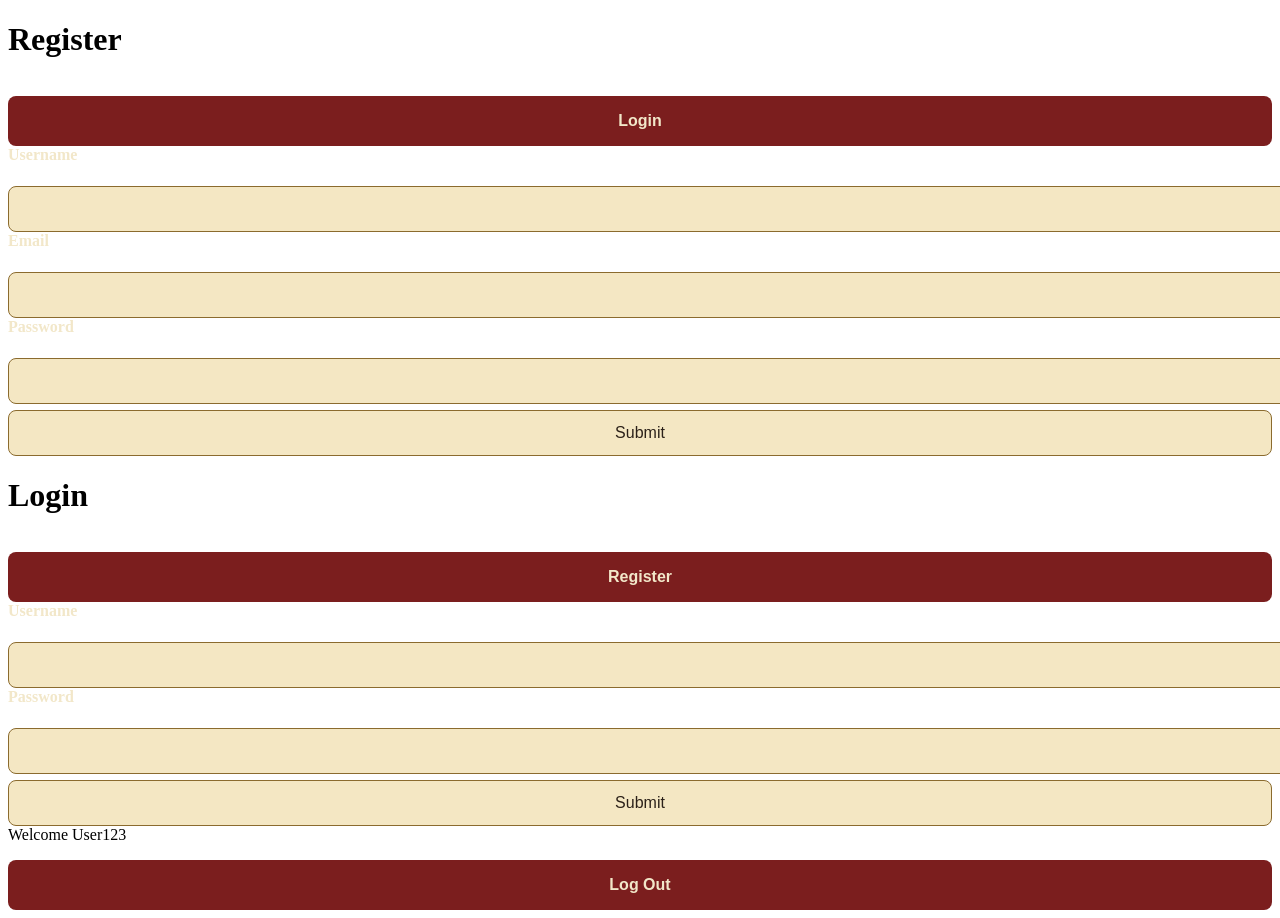
==== index.html @ 1a66b91d "Resolving merge conflicts" ====
<!doctype html>
<html lang="en">
    <head>
        <meta charset="UTF-8" />
        <meta name="viewport" content="width=device-width, initial-scale=1.0" />
        <link rel="stylesheet" href="./stylesheet.css" />
        <title>Document</title>
    </head>
    <body>
        <!-- Register form -->
        <div class="register-container">
            <h1 class="form-title">Register</h1>
            <button class="form-btn" id="loginBtn">Login</button>
            <form id="registerForm">
                <label for="username">Username</label>
                <input type="text" id="username" />
                <span class="error-message" id="usernameError"></span>
                <label for="email">Email</label>
                <input type="text" id="email" />
                <span class="error-message" id="emailError"></span>
                <label for="password">Password</label>
                <input type="password" id="password" />
                <span class="error-message" id="passwordError"></span>
                <input type="submit" value="Submit" />
            </form>
            <span class="successful-register" id="successfulRegister"></span>
        </div>
        <!-- end of register form -->

        <!-- Login form -->
        <div class="login-container">
            <h1 class="form-title">Login</h1>
            <button class="form-btn" id="registerBtn">Register</button>
            <form id="loginForm">
                <label for="loginUsername">Username</label>
                <input type="text" id="loginUsername" />
                <span class="error-message" id="loginUsernameError"></span>
                <label for="loginPassword">Password</label>
                <input type="password" id="loginPassword" />
                <span class="error-message" id="loginPasswordError"></span>
                <input type="submit" value="Submit" />
                <span class="login-message" id="loginMessage"></span>
            </form>
        </div>
        <!-- end of login form -->

        <div class="dashboard-container">
            <div class="dashboard-title">
                Welcome <span class="dashboard-username">User123</span>
            </div>
            <div class="logoutContainer">
                <button class="logout" id="logoutBtn">Log Out</button>
            </div>
        </div>

        <script src="./userScript.js" defer></script>
    </body>
</html>
---- stylesheet.css ----
/* * {
  box-sizing: border-box;
}

body {
  margin: 0;
  font-family: Georgia, serif;
  background-color: #1a1410;
  background-image: linear-gradient(
    rgba(0, 0, 0, 0.15),
    rgba(0, 0, 0, 0.15)
  );
  color: #f2e7c9;
} */

.app {
    width: 90%;
    max-width: 1200px;
    margin: 0 auto;
    padding: 2rem 0;
}

.app__header {
    text-align: center;
    margin-bottom: 2rem;
}

.app__header h1 {
    color: #d4af37;
    font-size: 3rem;
    margin-bottom: 0.5rem;
    text-shadow: 2px 2px 4px black;
}

.app__header p {
    color: #d9c8a1;
}

.creator {
    display: flex;
    justify-content: center;
}

.creator__form {
    width: 100%;
    max-width: 550px;
    background: #2b2119;
    border: 2px solid #8b6b2e;
    padding: 2rem;
    border-radius: 12px;
    box-shadow: 0 0 25px rgba(0, 0, 0, 0.6);
}

.creator__form h2 {
    color: #d4af37;
    text-align: center;
    margin-top: 0;
}

label {
    display: block;
    margin-bottom: 1rem;
    font-weight: bold;
    color: #f2e7c9;
}

input,
select {
    width: 100%;
    margin-top: 0.4rem;
    padding: 0.8rem;
    border: 1px solid #8b6b2e;
    border-radius: 8px;
    background: #f4e7c3;
    color: #2b2119;
    font-size: 1rem;
}

input:focus,
select:focus {
    outline: 2px solid #d4af37;
}

button {
    width: 100%;
    padding: 1rem;
    border: none;
    border-radius: 8px;
    background: #7b1e1e;
    color: #f2e7c9;
    font-size: 1rem;
    font-weight: bold;
    cursor: pointer;
    margin-top: 1rem;
    transition: 0.2s;
}

button:hover {
    background: #a12626;
}

.cards {
    margin-top: 3rem;
}

.cards h2 {
    text-align: center;
    color: #d4af37;
}

@media (min-width: 768px) {
    .cards__grid {
        grid-template-columns: repeat(2, 1fr);
    }
}

@media (min-width: 1100px) {
    .cards__grid {
        grid-template-columns: repeat(3, 1fr);
    }
}
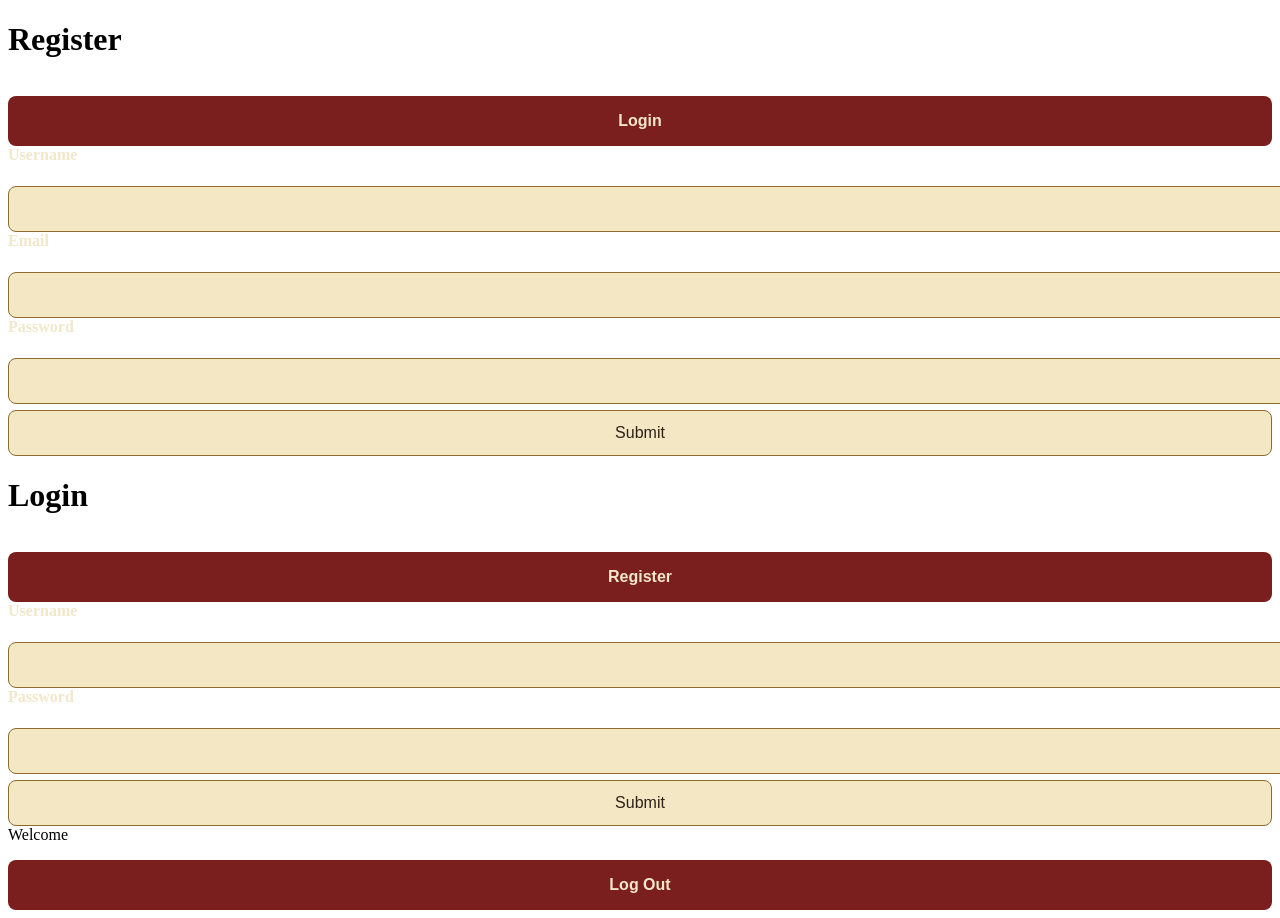
==== commit d7c6b890: "Resolving merge conflicts" ====
--- a/index.html
+++ b/index.html
@@ -32,26 +32,28 @@
             <h1 class="form-title">Login</h1>
             <button class="form-btn" id="registerBtn">Register</button>
             <form id="loginForm">
-                <label for="loginUsername">Username</label>
-                <input type="text" id="loginUsername" />
-                <span class="error-message" id="loginUsernameError"></span>
-                <label for="loginPassword">Password</label>
-                <input type="password" id="loginPassword" />
-                <span class="error-message" id="loginPasswordError"></span>
+                <label for="logginUsername">Username</label>
+                <input type="text" id="logginUsername" />
+                <span class="error-message" id="logginUsernameError"></span>
+                <label for="logginPassword">Password</label>
+                <input type="password" id="logginPassword" />
+                <span class="error-message" id="logginPasswordError"></span>
                 <input type="submit" value="Submit" />
-                <span class="login-message" id="loginMessage"></span>
+                <span class="loggin-message" id="logginMessage"></span>
             </form>
         </div>
-        <!-- end of login form -->
+        <!-- End of login form -->
 
+        <!-- Start of dashboard -->
         <div class="dashboard-container">
             <div class="dashboard-title">
-                Welcome <span class="dashboard-username">User123</span>
+                Welcome <span class="dashboard-username"></span>
             </div>
             <div class="logoutContainer">
                 <button class="logout" id="logoutBtn">Log Out</button>
             </div>
         </div>
+        <!-- End of dashboard -->
 
         <script src="./userScript.js" defer></script>
     </body>
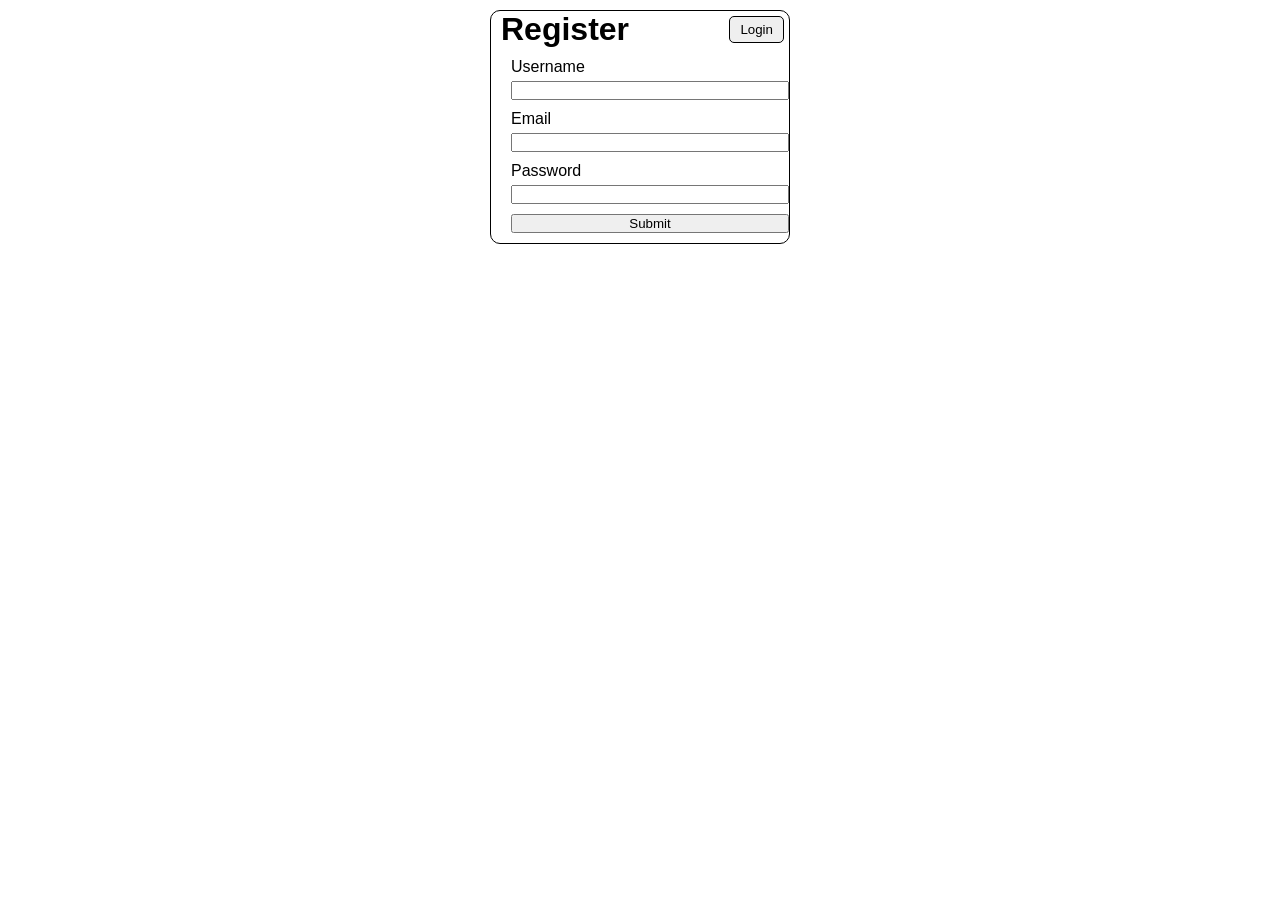
==== commit 5d95bd1b: "changes" ====
--- a/index.html
+++ b/index.html
@@ -1,60 +1,60 @@
 <!doctype html>
 <html lang="en">
-    <head>
-        <meta charset="UTF-8" />
-        <meta name="viewport" content="width=device-width, initial-scale=1.0" />
-        <link rel="stylesheet" href="./stylesheet.css" />
-        <title>Document</title>
-    </head>
-    <body>
-        <!-- Register form -->
-        <div class="register-container">
-            <h1 class="form-title">Register</h1>
-            <button class="form-btn" id="loginBtn">Login</button>
-            <form id="registerForm">
-                <label for="username">Username</label>
-                <input type="text" id="username" />
-                <span class="error-message" id="usernameError"></span>
-                <label for="email">Email</label>
-                <input type="text" id="email" />
-                <span class="error-message" id="emailError"></span>
-                <label for="password">Password</label>
-                <input type="password" id="password" />
-                <span class="error-message" id="passwordError"></span>
-                <input type="submit" value="Submit" />
-            </form>
-            <span class="successful-register" id="successfulRegister"></span>
-        </div>
-        <!-- end of register form -->
+  <head>
+    <meta charset="UTF-8" />
+    <meta name="viewport" content="width=device-width, initial-scale=1.0" />
+    <link rel="stylesheet" href="./css/userStyle.css" />
+    <title>Document</title>
+  </head>
+  <body>
+    <!-- Register form -->
+    <div class="register-container">
+      <h1 class="form-title">Register</h1>
+      <button class="form-btn" id="loginBtn">Login</button>
+      <form id="registerForm">
+        <label for="username">Username</label>
+        <input type="text" id="username" />
+        <span class="error-message" id="usernameError"></span>
+        <label for="email">Email</label>
+        <input type="text" id="email" />
+        <span class="error-message" id="emailError"></span>
+        <label for="password">Password</label>
+        <input type="password" id="password" />
+        <span class="error-message" id="passwordError"></span>
+        <input type="submit" value="Submit" />
+      </form>
+      <span class="successful-register" id="successfulRegister"></span>
+    </div>
+    <!-- end of register form -->
 
-        <!-- Login form -->
-        <div class="login-container">
-            <h1 class="form-title">Login</h1>
-            <button class="form-btn" id="registerBtn">Register</button>
-            <form id="loginForm">
-                <label for="logginUsername">Username</label>
-                <input type="text" id="logginUsername" />
-                <span class="error-message" id="logginUsernameError"></span>
-                <label for="logginPassword">Password</label>
-                <input type="password" id="logginPassword" />
-                <span class="error-message" id="logginPasswordError"></span>
-                <input type="submit" value="Submit" />
-                <span class="loggin-message" id="logginMessage"></span>
-            </form>
-        </div>
-        <!-- End of login form -->
+    <!-- Login form -->
+    <div class="login-container">
+      <h1 class="form-title">Login</h1>
+      <button class="form-btn" id="registerBtn">Register</button>
+      <form id="loginForm">
+        <label for="logginUsername">Username</label>
+        <input type="text" id="logginUsername" />
+        <span class="error-message" id="logginUsernameError"></span>
+        <label for="logginPassword">Password</label>
+        <input type="password" id="logginPassword" />
+        <span class="error-message" id="logginPasswordError"></span>
+        <input type="submit" value="Submit" />
+        <span class="loggin-message" id="logginMessage"></span>
+      </form>
+    </div>
+    <!-- End of login form -->
 
-        <!-- Start of dashboard -->
-        <div class="dashboard-container">
-            <div class="dashboard-title">
-                Welcome <span class="dashboard-username"></span>
-            </div>
-            <div class="logoutContainer">
-                <button class="logout" id="logoutBtn">Log Out</button>
-            </div>
-        </div>
-        <!-- End of dashboard -->
+    <!-- Start of dashboard -->
+    <div class="dashboard-container">
+      <div class="dashboard-title">
+        Welcome <span class="dashboard-username"></span>
+      </div>
+      <div class="logoutContainer">
+        <button class="logout" id="logoutBtn">Log Out</button>
+      </div>
+    </div>
+    <!-- End of dashboard -->
 
-        <script src="./userScript.js" defer></script>
-    </body>
+    <script src="./userScript.js" defer></script>
+  </body>
 </html>
--- a/css/userStyle.css
+++ b/css/userStyle.css
@@ -0,0 +1,110 @@
+* {
+    margin: 0;
+    padding: 0;
+    box-sizing: border-box;
+}
+
+.register-container, .login-container{
+    width: 95%;
+    margin: 10px auto;
+    border: 1px solid black;
+    border-radius: 10px;
+    position: relative;
+    font-family:Arial, Helvetica, sans-serif;
+}
+
+.register-container{
+    display: block;
+}
+
+.login-container{
+    display: none;
+}
+
+.dashboard-container{
+    display: none;
+    margin: 10px;
+    border-radius: 10px;
+    border: 1px solid black;
+}
+
+.dashboard-title {
+    text-align: center;
+    font-size: 2rem;
+}
+
+.logoutContainer{
+    display: flex;
+    justify-content: center;
+}
+
+.logout{
+    margin: 5px;
+    border-radius: 5px;
+    border: 1px solid black;
+    padding: 5px 5px;
+    width: 90%;
+}
+
+.form-title{
+    text-align: left;
+    margin-left: 10px;
+}
+
+.form-btn{
+    padding: 5px 10px;
+    position: absolute;
+    right: 0;
+    top: 0;
+    margin: 5px;
+    border-radius: 5px;
+    border: 1px solid black;
+    cursor: pointer;
+}
+
+.error-message{
+    font-size: 10px;
+    color: red;
+    text-align: end;
+}
+
+.successful-register, .loggin-message{
+    font-size: 10px;
+    text-align: center;
+}
+.successful-register{
+    display: block;
+    margin: 10px 0;
+}
+
+form {
+    margin: 10px;
+    display: flex;
+    flex-direction: column;
+    gap: 5px;
+}
+
+@media (min-width: 600px)  {
+    .register-container, .login-container{
+        width: 300px;
+    }
+
+    form {
+        width: 100%;
+        padding: 0 10px;
+        justify-self: center;
+    }
+}
+
+@media (min-width: 400px)  {
+    .dashboard-container{
+        position: relative; 
+    }
+
+    .logout{
+        width: auto;
+        position: absolute;
+        right: 0;
+        top: 0;
+    }
+}
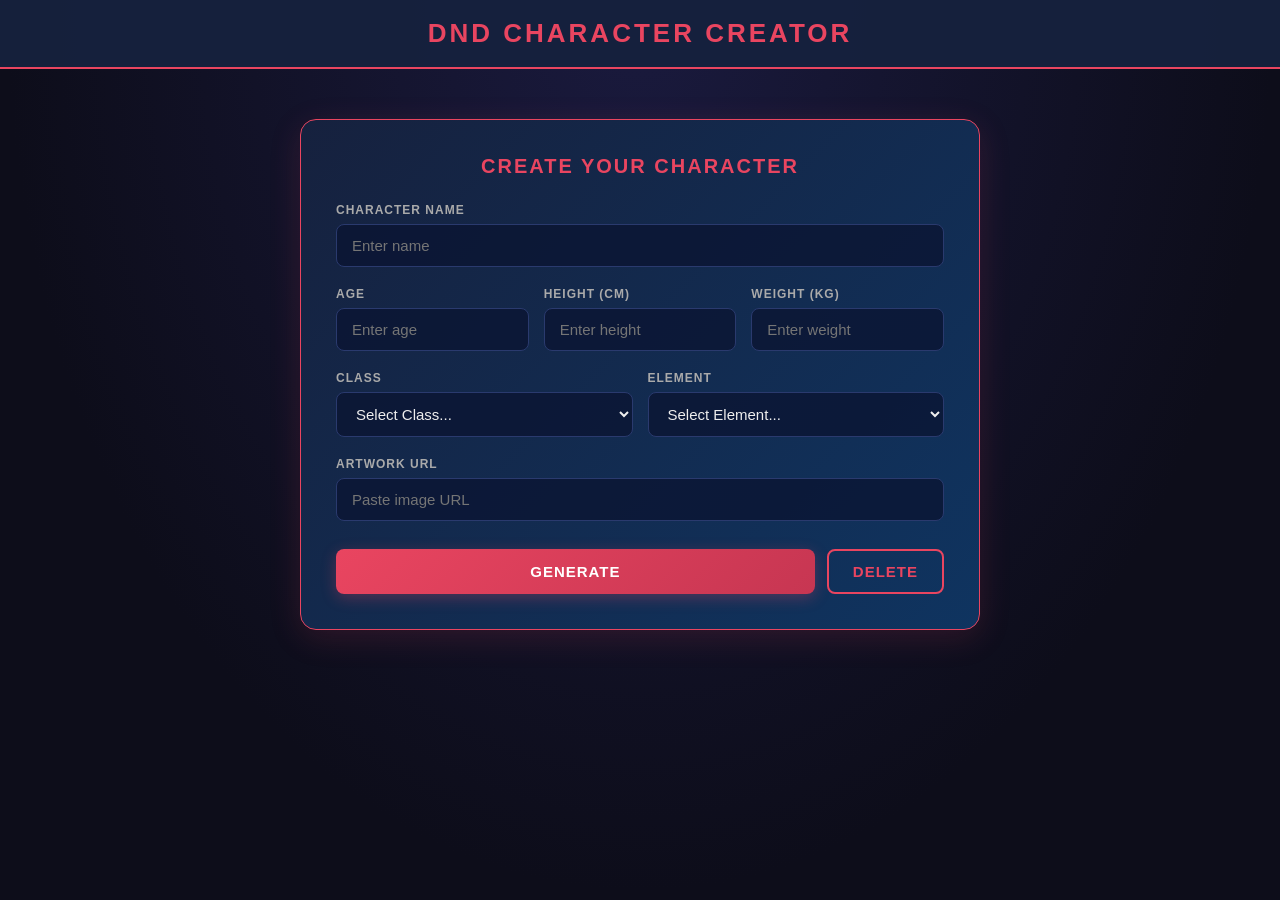
==== commit 1936755f: "feat: Zethu - update index.html" ====
--- a/index.html
+++ b/index.html
@@ -3,58 +3,125 @@
   <head>
     <meta charset="UTF-8" />
     <meta name="viewport" content="width=device-width, initial-scale=1.0" />
-    <link rel="stylesheet" href="./css/userStyle.css" />
-    <title>Document</title>
+    <title>DnD Character Creator</title>
+    <link rel="stylesheet" href="css/stylesheet.css" />
   </head>
   <body>
-    <!-- Register form -->
-    <div class="register-container">
-      <h1 class="form-title">Register</h1>
-      <button class="form-btn" id="loginBtn">Login</button>
-      <form id="registerForm">
-        <label for="username">Username</label>
-        <input type="text" id="username" />
-        <span class="error-message" id="usernameError"></span>
-        <label for="email">Email</label>
-        <input type="text" id="email" />
-        <span class="error-message" id="emailError"></span>
-        <label for="password">Password</label>
-        <input type="password" id="password" />
-        <span class="error-message" id="passwordError"></span>
-        <input type="submit" value="Submit" />
-      </form>
-      <span class="successful-register" id="successfulRegister"></span>
-    </div>
-    <!-- end of register form -->
+    <!-- Navigation -->
+    <nav class="navbar">
+      <h1 class="nav-title">DnD Character Creator</h1>
+    </nav>
 
-    <!-- Login form -->
-    <div class="login-container">
-      <h1 class="form-title">Login</h1>
-      <button class="form-btn" id="registerBtn">Register</button>
-      <form id="loginForm">
-        <label for="logginUsername">Username</label>
-        <input type="text" id="logginUsername" />
-        <span class="error-message" id="logginUsernameError"></span>
-        <label for="logginPassword">Password</label>
-        <input type="password" id="logginPassword" />
-        <span class="error-message" id="logginPasswordError"></span>
-        <input type="submit" value="Submit" />
-        <span class="loggin-message" id="logginMessage"></span>
-      </form>
-    </div>
-    <!-- End of login form -->
+    <!-- Main Container -->
+    <div class="container">
+      <!-- Form Section -->
+      <div class="form-card">
+        <h2 class="section-title">Create Your Character</h2>
 
-    <!-- Start of dashboard -->
-    <div class="dashboard-container">
-      <div class="dashboard-title">
-        Welcome <span class="dashboard-username"></span>
+        <div class="form-group">
+          <label for="name">Character Name</label>
+          <input type="text" id="name" placeholder="Enter name" />
+          <span class="error-message" id="name-error"
+            >Name must be between 2 and 100 characters</span
+          >
+        </div>
+
+        <div class="form-row">
+          <div class="form-group">
+            <label for="age">Age</label>
+            <input type="number" id="age" placeholder="Enter age" />
+            <span class="error-message" id="age-error"
+              >Age must be between 1 and 999</span
+            >
+          </div>
+
+          <div class="form-group">
+            <label for="height">Height (cm)</label>
+            <input type="number" id="height" placeholder="Enter height" />
+            <span class="error-message" id="height-error"
+              >Height must be between 1 and 300</span
+            >
+          </div>
+
+          <div class="form-group">
+            <label for="weight">Weight (kg)</label>
+            <input type="number" id="weight" placeholder="Enter weight" />
+            <span class="error-message" id="weight-error"
+              >Weight must be between 1 and 500</span
+            >
+          </div>
+        </div>
+
+        <div class="form-row">
+          <div class="form-group">
+            <label for="class">Class</label>
+            <select id="class">
+              <option value="">Select Class...</option>
+              <option value="1">Warrior</option>
+              <option value="2">Mage</option>
+              <option value="3">Rogue</option>
+              <option value="4">Ranger</option>
+              <option value="5">Paladin</option>
+              <option value="6">Bard</option>
+              <option value="7">Monk</option>
+              <option value="8">Druid</option>
+            </select>
+            <span class="error-message" id="class-error"
+              >Please select a class</span
+            >
+          </div>
+
+          <div class="form-group">
+            <label for="element">Element</label>
+            <select id="element">
+              <option value="">Select Element...</option>
+              <option value="1">Fire</option>
+              <option value="2">Water</option>
+              <option value="3">Earth</option>
+              <option value="4">Wind</option>
+              <option value="5">Lightning</option>
+              <option value="6">Shadow</option>
+              <option value="7">Light</option>
+              <option value="8">Ice</option>
+            </select>
+            <span class="error-message" id="element-error"
+              >Please select an element</span
+            >
+          </div>
+        </div>
+
+        <div class="form-group">
+          <label for="artwork">Artwork URL</label>
+          <input type="url" id="artwork" placeholder="Paste image URL" />
+          <span class="error-message" id="artwork-error"
+            >Please enter a valid URL starting with http</span
+          >
+        </div>
+
+        <!-- Buttons -->
+        <div class="button-group">
+          <button id="generate-btn">Generate</button>
+          <button id="delete-btn">Delete</button>
+        </div>
       </div>
-      <div class="logoutContainer">
-        <button class="logout" id="logoutBtn">Log Out</button>
+
+      <!-- Character Card Section -->
+      <div id="card-section" style="display: none">
+        <h2 class="section-title">Your Character</h2>
+        <div id="character-card">
+          <img id="card-artwork" src="" alt="Character Artwork" />
+          <div class="card-details">
+            <h3 id="card-name"></h3>
+            <p id="card-age"></p>
+            <p id="card-height"></p>
+            <p id="card-weight"></p>
+            <p id="card-class"></p>
+            <p id="card-element"></p>
+          </div>
+        </div>
       </div>
     </div>
-    <!-- End of dashboard -->
 
-    <script src="./userScript.js" defer></script>
+    <script src="app.js"></script>
   </body>
 </html>
--- a/css/stylesheet.css
+++ b/css/stylesheet.css
@@ -0,0 +1,287 @@
+/* ── Reset & Base ── */
+* {
+  margin: 0;
+  padding: 0;
+  box-sizing: border-box;
+}
+
+body {
+  font-family: Arial, sans-serif;
+  background-color: #0d0d1a;
+  color: #eee;
+  min-height: 100vh;
+  background-image: radial-gradient(ellipse at top, #1a1a3e 0%, #0d0d1a 70%);
+}
+
+/* ── Navbar ── */
+.navbar {
+  background-color: rgba(22, 33, 62, 0.95);
+  padding: 18px 30px;
+  border-bottom: 2px solid #e94560;
+  text-align: center;
+  position: sticky;
+  top: 0;
+}
+
+.nav-container {
+  display: flex;
+  align-items: center;
+  justify-content: center;
+  gap: 12px;
+}
+
+.nav-logo {
+  font-size: 28px;
+}
+
+.nav-title {
+  font-size: 26px;
+  color: #e94560;
+  letter-spacing: 3px;
+  text-transform: uppercase;
+}
+
+/* ── Container ── */
+.container {
+  max-width: 720px;
+  margin: 50px auto;
+  padding: 0 20px;
+}
+
+/* ── Section Title ── */
+.section-title {
+  font-size: 20px;
+  color: #e94560;
+  text-align: center;
+  letter-spacing: 2px;
+  text-transform: uppercase;
+  margin-bottom: 25px;
+}
+
+/* ── Form Card ── */
+.form-card {
+  background: linear-gradient(135deg, #16213e 0%, #0f3460 100%);
+  padding: 35px;
+  border-radius: 16px;
+  border: 1px solid #e94560;
+  box-shadow: 0 8px 32px rgba(233, 69, 96, 0.15);
+  margin-bottom: 35px;
+}
+
+/* ── Form Groups ── */
+.form-group {
+  margin-bottom: 20px;
+  text-align: left;
+}
+
+.form-row {
+  display: flex;
+  gap: 15px;
+}
+
+.form-row .form-group {
+  flex: 1;
+}
+
+label {
+  display: block;
+  margin-bottom: 7px;
+  font-size: 12px;
+  font-weight: bold;
+  color: #aaa;
+  text-transform: uppercase;
+  letter-spacing: 1px;
+}
+
+input,
+select {
+  width: 100%;
+  padding: 12px 15px;
+  border: 1px solid #2a3a6e;
+  border-radius: 8px;
+  font-size: 15px;
+  background-color: rgba(10, 20, 50, 0.8);
+  color: #eee;
+  transition:
+    border-color 0.2s,
+    box-shadow 0.2s;
+}
+
+input:focus,
+select:focus {
+  border-color: #e94560;
+  outline: none;
+  box-shadow: 0 0 0 3px rgba(233, 69, 96, 0.15);
+}
+
+input.invalid,
+select.invalid {
+  border-color: #ff4444;
+  box-shadow: 0 0 0 3px rgba(255, 68, 68, 0.15);
+}
+
+select option {
+  background-color: #0f3460;
+}
+
+/* ── Error Messages ── */
+.error-message {
+  color: #ff6b6b;
+  font-size: 12px;
+  display: none;
+  margin-top: 5px;
+}
+
+.error-message.show {
+  display: block !important;
+}
+
+/* ── Buttons ── */
+.button-group {
+  display: flex;
+  gap: 12px;
+  margin-top: 28px;
+}
+
+button {
+  padding: 14px 24px;
+  font-size: 15px;
+  border: none;
+  border-radius: 8px;
+  cursor: pointer;
+  font-weight: bold;
+  letter-spacing: 1px;
+  text-transform: uppercase;
+  transition: all 0.2s;
+}
+
+#generate-btn {
+  background: linear-gradient(135deg, #e94560, #c73652);
+  color: white;
+  flex: 1;
+  box-shadow: 0 4px 15px rgba(233, 69, 96, 0.3);
+}
+
+#generate-btn:hover {
+  background: linear-gradient(135deg, #ff5572, #e94560);
+  box-shadow: 0 6px 20px rgba(233, 69, 96, 0.5);
+  transform: translateY(-1px);
+}
+
+#delete-btn {
+  background: transparent;
+  color: #e94560;
+  border: 2px solid #e94560;
+  padding: 12px 24px;
+}
+
+#delete-btn:hover {
+  background-color: #e94560;
+  color: white;
+  transform: translateY(-1px);
+}
+
+/* ── Character Card ── */
+#card-section {
+  text-align: center;
+}
+
+#character-card {
+  background: linear-gradient(135deg, #16213e 0%, #0f3460 100%);
+  border: 1px solid #e94560;
+  border-radius: 16px;
+  padding: 30px;
+  display: flex;
+  gap: 25px;
+  align-items: center;
+  text-align: left;
+  box-shadow: 0 8px 32px rgba(233, 69, 96, 0.15);
+}
+
+#card-artwork {
+  width: 140px;
+  height: 140px;
+  object-fit: cover;
+  border-radius: 10px;
+  border: 2px solid #e94560;
+  flex-shrink: 0;
+  box-shadow: 0 4px 15px rgba(0, 0, 0, 0.4);
+}
+
+.card-details h3 {
+  font-size: 26px;
+  color: #e94560;
+  margin-bottom: 12px;
+  letter-spacing: 1px;
+}
+
+.card-details p {
+  font-size: 15px;
+  color: #aaa;
+  margin-bottom: 8px;
+  padding-left: 2px;
+}
+
+/* ── Responsive ── */
+@media (max-width: 580px) {
+  .form-row {
+    flex-direction: column;
+  }
+  #character-card {
+    flex-direction: column;
+    align-items: center;
+    text-align: center;
+  }
+  #card-artwork {
+    width: 100%;
+    height: 200px;
+  }
+  .button-group {
+    flex-direction: column;
+  }
+}
+
+
+/* Character Display */
+.character_user {
+    margin-left: 85%;
+    margin-right: 5px;
+    margin-top: 10px;
+
+}
+.menuContainer{
+    margin-top: 5px;
+    align-self: center;
+}
+#character_menuButton {
+    background-color: wheat;
+    padding: 3px;
+    border-radius: 10px;
+}
+.character_box {
+    border: solid black; 
+    margin: 20px 0px;
+    text-align: center;
+}
+
+#name_box, #image_box, #age_box, #height_box, #weight_box, #class_box, #stats_box, #element_box {
+    border: solid 1px wheat;
+    justify-content: center;
+    margin: 5px 100px;
+    padding: 10px 0px;
+}
+#character_name, #character_age, #character_height, #character_weight, #character_class, #character_stats, #character_element,
+#character_stats-strength, #character_stats-dexterity, #character_stats-intelligence, #character_stats-constitution, #character_stats-wisdom, #character_stats-charisma
+{
+  margin: 10px;
+}
+
+#character_artwork {
+    width: 250px;
+    height: 250px;
+}
+
+#character_line{
+  width: 100px;
+  margin: auto;
+}
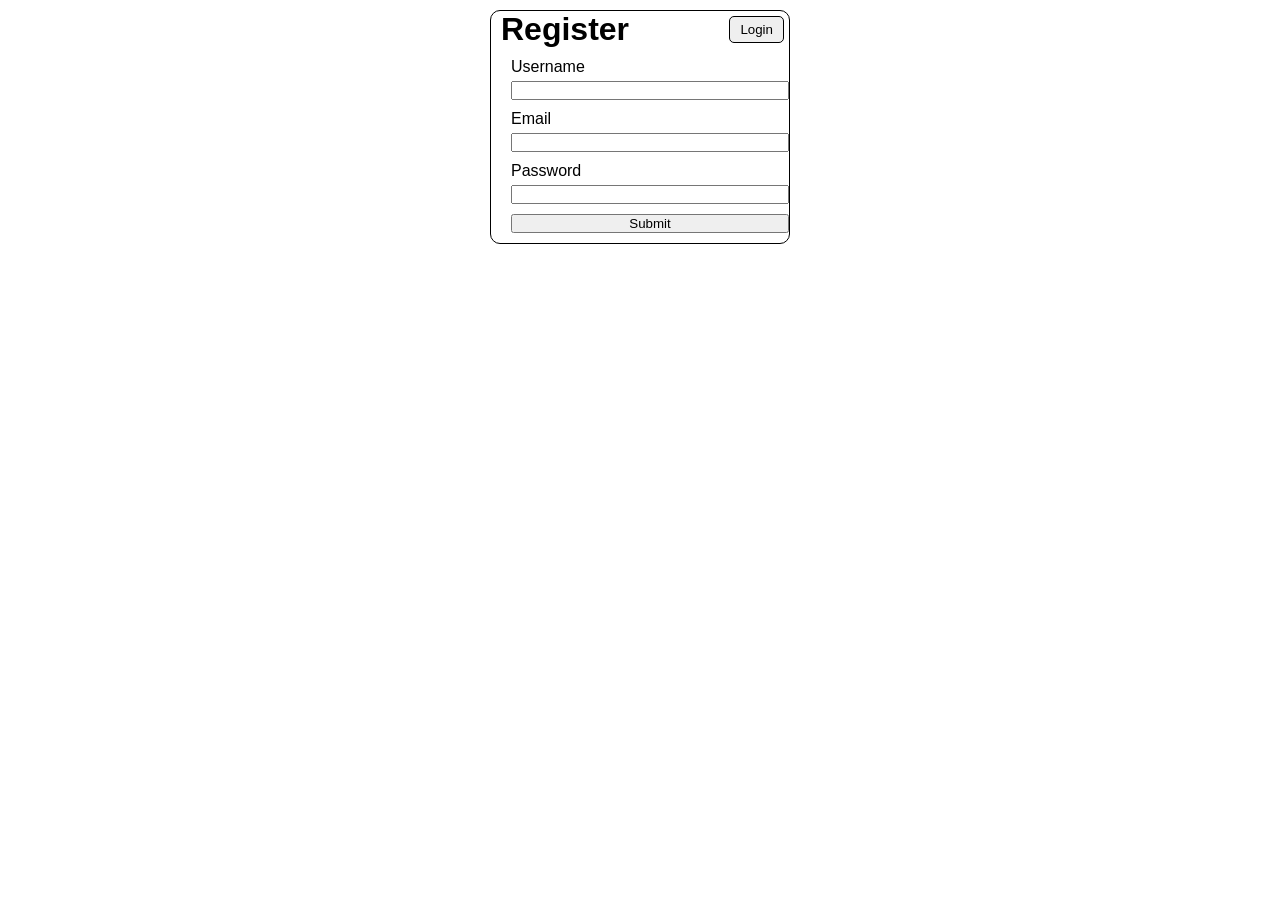
==== commit 343fe0f7: "Merge origin/main, keeping group frontend files" ====
--- a/index.html
+++ b/index.html
@@ -3,125 +3,58 @@
   <head>
     <meta charset="UTF-8" />
     <meta name="viewport" content="width=device-width, initial-scale=1.0" />
-    <title>DnD Character Creator</title>
-    <link rel="stylesheet" href="css/stylesheet.css" />
+    <link rel="stylesheet" href="./css/userStyle.css" />
+    <title>Document</title>
   </head>
   <body>
-    <!-- Navigation -->
-    <nav class="navbar">
-      <h1 class="nav-title">DnD Character Creator</h1>
-    </nav>
+    <!-- Register form -->
+    <div class="register-container">
+      <h1 class="form-title">Register</h1>
+      <button class="form-btn" id="loginBtn">Login</button>
+      <form id="registerForm">
+        <label for="username">Username</label>
+        <input type="text" id="username" />
+        <span class="error-message" id="usernameError"></span>
+        <label for="email">Email</label>
+        <input type="text" id="email" />
+        <span class="error-message" id="emailError"></span>
+        <label for="password">Password</label>
+        <input type="password" id="password" />
+        <span class="error-message" id="passwordError"></span>
+        <input type="submit" value="Submit" />
+      </form>
+      <span class="successful-register" id="successfulRegister"></span>
+    </div>
+    <!-- end of register form -->
 
-    <!-- Main Container -->
-    <div class="container">
-      <!-- Form Section -->
-      <div class="form-card">
-        <h2 class="section-title">Create Your Character</h2>
+    <!-- Login form -->
+    <div class="login-container">
+      <h1 class="form-title">Login</h1>
+      <button class="form-btn" id="registerBtn">Register</button>
+      <form id="loginForm">
+        <label for="logginUsername">Username</label>
+        <input type="text" id="logginUsername" />
+        <span class="error-message" id="logginUsernameError"></span>
+        <label for="logginPassword">Password</label>
+        <input type="password" id="logginPassword" />
+        <span class="error-message" id="logginPasswordError"></span>
+        <input type="submit" value="Submit" />
+        <span class="loggin-message" id="logginMessage"></span>
+      </form>
+    </div>
+    <!-- End of login form -->
 
-        <div class="form-group">
-          <label for="name">Character Name</label>
-          <input type="text" id="name" placeholder="Enter name" />
-          <span class="error-message" id="name-error"
-            >Name must be between 2 and 100 characters</span
-          >
-        </div>
-
-        <div class="form-row">
-          <div class="form-group">
-            <label for="age">Age</label>
-            <input type="number" id="age" placeholder="Enter age" />
-            <span class="error-message" id="age-error"
-              >Age must be between 1 and 999</span
-            >
-          </div>
-
-          <div class="form-group">
-            <label for="height">Height (cm)</label>
-            <input type="number" id="height" placeholder="Enter height" />
-            <span class="error-message" id="height-error"
-              >Height must be between 1 and 300</span
-            >
-          </div>
-
-          <div class="form-group">
-            <label for="weight">Weight (kg)</label>
-            <input type="number" id="weight" placeholder="Enter weight" />
-            <span class="error-message" id="weight-error"
-              >Weight must be between 1 and 500</span
-            >
-          </div>
-        </div>
-
-        <div class="form-row">
-          <div class="form-group">
-            <label for="class">Class</label>
-            <select id="class">
-              <option value="">Select Class...</option>
-              <option value="1">Warrior</option>
-              <option value="2">Mage</option>
-              <option value="3">Rogue</option>
-              <option value="4">Ranger</option>
-              <option value="5">Paladin</option>
-              <option value="6">Bard</option>
-              <option value="7">Monk</option>
-              <option value="8">Druid</option>
-            </select>
-            <span class="error-message" id="class-error"
-              >Please select a class</span
-            >
-          </div>
-
-          <div class="form-group">
-            <label for="element">Element</label>
-            <select id="element">
-              <option value="">Select Element...</option>
-              <option value="1">Fire</option>
-              <option value="2">Water</option>
-              <option value="3">Earth</option>
-              <option value="4">Wind</option>
-              <option value="5">Lightning</option>
-              <option value="6">Shadow</option>
-              <option value="7">Light</option>
-              <option value="8">Ice</option>
-            </select>
-            <span class="error-message" id="element-error"
-              >Please select an element</span
-            >
-          </div>
-        </div>
-
-        <div class="form-group">
-          <label for="artwork">Artwork URL</label>
-          <input type="url" id="artwork" placeholder="Paste image URL" />
-          <span class="error-message" id="artwork-error"
-            >Please enter a valid URL starting with http</span
-          >
-        </div>
-
-        <!-- Buttons -->
-        <div class="button-group">
-          <button id="generate-btn">Generate</button>
-          <button id="delete-btn">Delete</button>
-        </div>
+    <!-- Start of dashboard -->
+    <div class="dashboard-container">
+      <div class="dashboard-title">
+        Welcome <span class="dashboard-username"></span>
       </div>
-
-      <!-- Character Card Section -->
-      <div id="card-section" style="display: none">
-        <h2 class="section-title">Your Character</h2>
-        <div id="character-card">
-          <img id="card-artwork" src="" alt="Character Artwork" />
-          <div class="card-details">
-            <h3 id="card-name"></h3>
-            <p id="card-age"></p>
-            <p id="card-height"></p>
-            <p id="card-weight"></p>
-            <p id="card-class"></p>
-            <p id="card-element"></p>
-          </div>
-        </div>
+      <div class="logoutContainer">
+        <button class="logout" id="logoutBtn">Log Out</button>
       </div>
     </div>
+    <!-- End of dashboard -->
 
-    <script src="app.js"></script>
+    <script src="./userScript.js" defer></script>
   </body>
 </html>
--- a/css/userStyle.css
+++ b/css/userStyle.css
@@ -0,0 +1,110 @@
+* {
+    margin: 0;
+    padding: 0;
+    box-sizing: border-box;
+}
+
+.register-container, .login-container{
+    width: 95%;
+    margin: 10px auto;
+    border: 1px solid black;
+    border-radius: 10px;
+    position: relative;
+    font-family:Arial, Helvetica, sans-serif;
+}
+
+.register-container{
+    display: block;
+}
+
+.login-container{
+    display: none;
+}
+
+.dashboard-container{
+    display: none;
+    margin: 10px;
+    border-radius: 10px;
+    border: 1px solid black;
+}
+
+.dashboard-title {
+    text-align: center;
+    font-size: 2rem;
+}
+
+.logoutContainer{
+    display: flex;
+    justify-content: center;
+}
+
+.logout{
+    margin: 5px;
+    border-radius: 5px;
+    border: 1px solid black;
+    padding: 5px 5px;
+    width: 90%;
+}
+
+.form-title{
+    text-align: left;
+    margin-left: 10px;
+}
+
+.form-btn{
+    padding: 5px 10px;
+    position: absolute;
+    right: 0;
+    top: 0;
+    margin: 5px;
+    border-radius: 5px;
+    border: 1px solid black;
+    cursor: pointer;
+}
+
+.error-message{
+    font-size: 10px;
+    color: red;
+    text-align: end;
+}
+
+.successful-register, .loggin-message{
+    font-size: 10px;
+    text-align: center;
+}
+.successful-register{
+    display: block;
+    margin: 10px 0;
+}
+
+form {
+    margin: 10px;
+    display: flex;
+    flex-direction: column;
+    gap: 5px;
+}
+
+@media (min-width: 600px)  {
+    .register-container, .login-container{
+        width: 300px;
+    }
+
+    form {
+        width: 100%;
+        padding: 0 10px;
+        justify-self: center;
+    }
+}
+
+@media (min-width: 400px)  {
+    .dashboard-container{
+        position: relative; 
+    }
+
+    .logout{
+        width: auto;
+        position: absolute;
+        right: 0;
+        top: 0;
+    }
+}
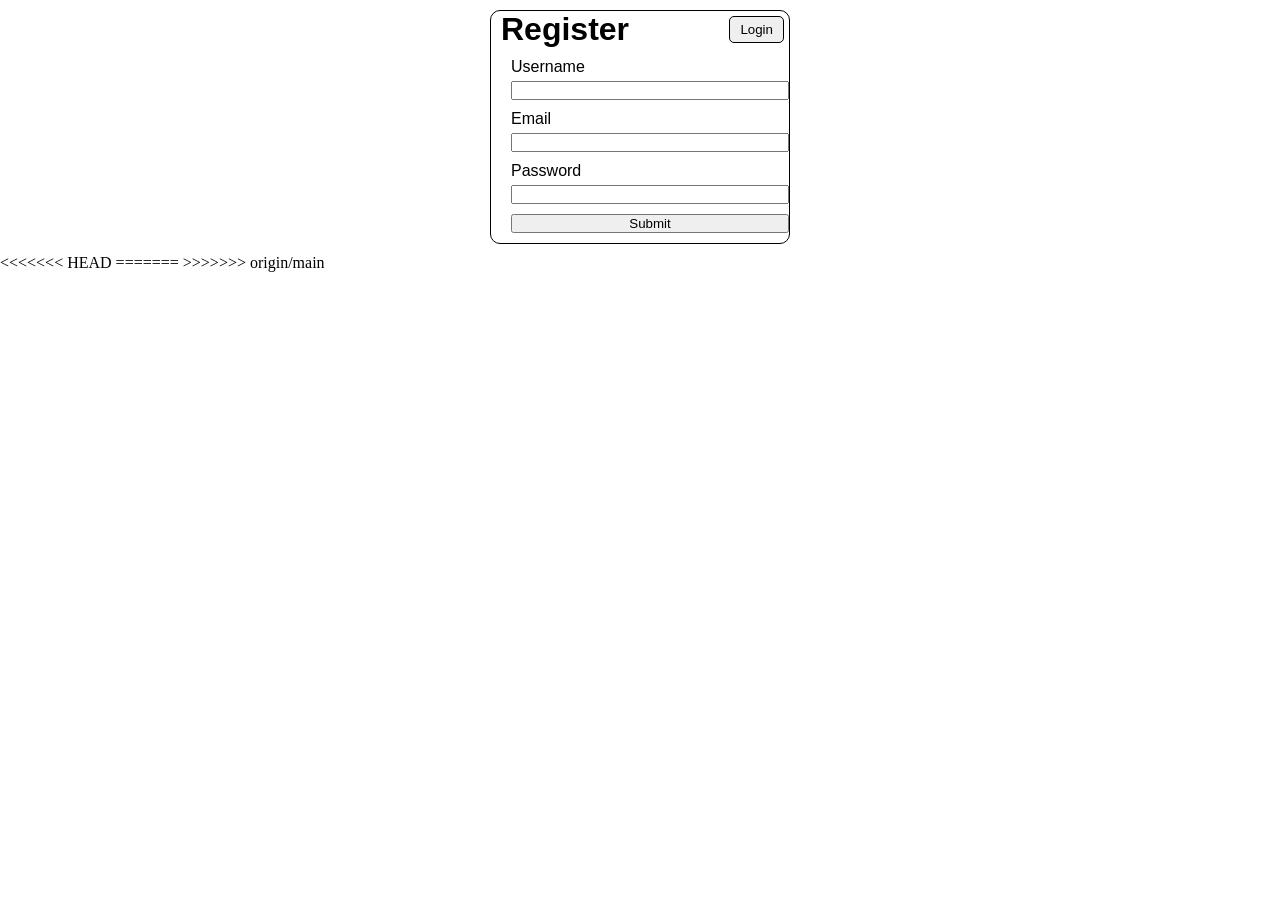
==== commit aca8554f: "Merge remote-tracking branch 'origin/main' into ZethusBranch" ====
--- a/index.html
+++ b/index.html
@@ -55,6 +55,10 @@
     </div>
     <!-- End of dashboard -->
 
+<<<<<<< HEAD
+    <script src="app.js"></script>
+=======
     <script src="./userScript.js" defer></script>
+>>>>>>> origin/main
   </body>
 </html>
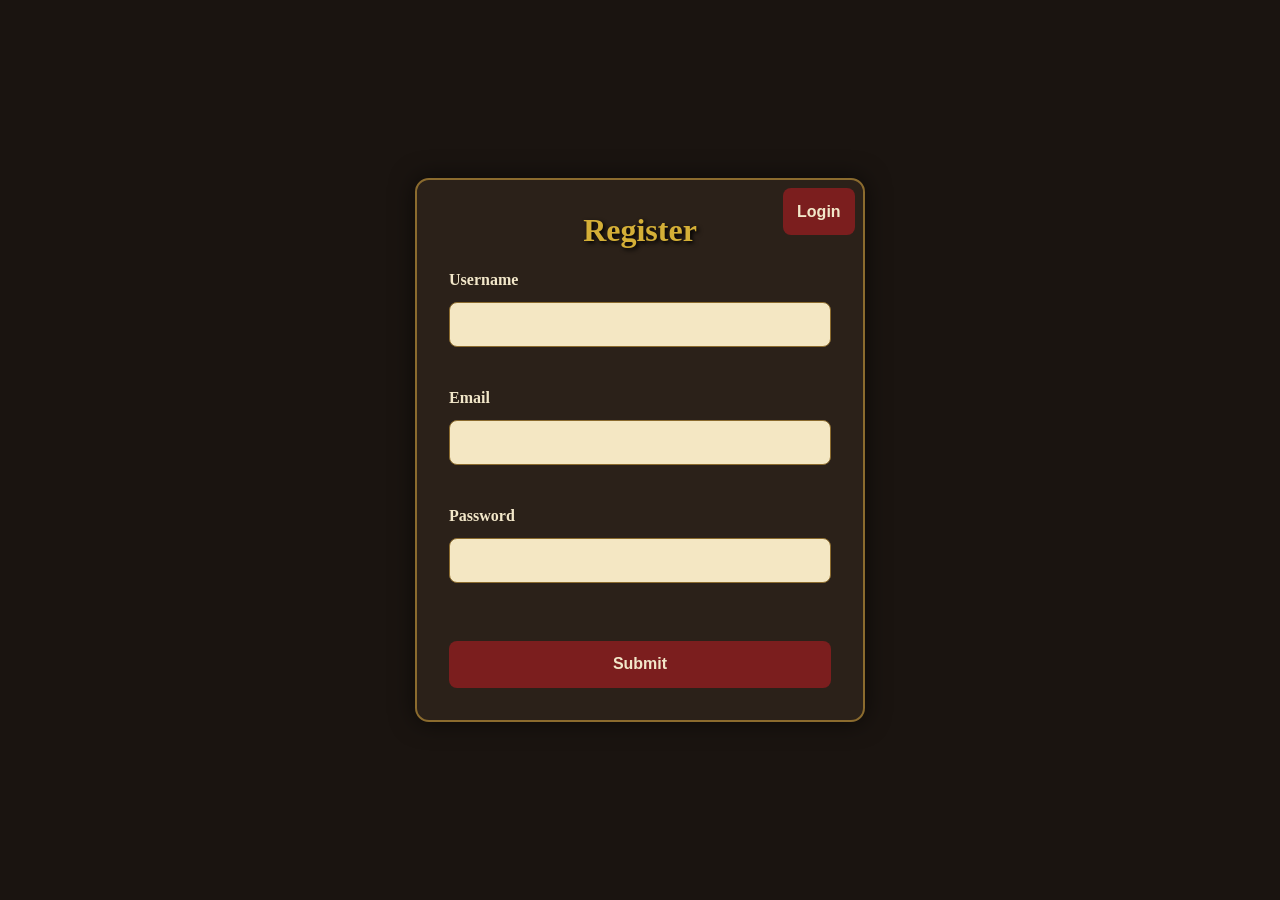
==== commit d7adfa02: "changes" ====
--- a/index.html
+++ b/index.html
@@ -43,22 +43,6 @@
       </form>
     </div>
     <!-- End of login form -->
-
-    <!-- Start of dashboard -->
-    <div class="dashboard-container">
-      <div class="dashboard-title">
-        Welcome <span class="dashboard-username"></span>
-      </div>
-      <div class="logoutContainer">
-        <button class="logout" id="logoutBtn">Log Out</button>
-      </div>
-    </div>
-    <!-- End of dashboard -->
-
-<<<<<<< HEAD
-    <script src="app.js"></script>
-=======
     <script src="./userScript.js" defer></script>
->>>>>>> origin/main
   </body>
 </html>
--- a/css/userStyle.css
+++ b/css/userStyle.css
@@ -1,110 +1,107 @@
 * {
-    margin: 0;
-    padding: 0;
-    box-sizing: border-box;
+  box-sizing: border-box;
 }
 
-.register-container, .login-container{
-    width: 95%;
-    margin: 10px auto;
-    border: 1px solid black;
-    border-radius: 10px;
-    position: relative;
-    font-family:Arial, Helvetica, sans-serif;
+body {
+  margin: 0;
+  min-height: 100vh;
+  font-family: Georgia, serif;
+  background: #1a1410;
+  color: #f2e7c9;
+  display: flex;
+  justify-content: center;
+  align-items: center;
 }
 
-.register-container{
-    display: block;
+.register-container,
+.login-container,
+.dashboard-container {
+  width: 90%;
+  max-width: 450px;
+  background: #2b2119;
+  border: 2px solid #8b6b2e;
+  border-radius: 14px;
+  padding: 2rem;
+  box-shadow: 0 0 25px rgba(0, 0, 0, 0.6);
+  position: relative;
 }
 
-.login-container{
-    display: none;
+.login-container,
+.dashboard-container {
+  display: none;
 }
 
-.dashboard-container{
-    display: none;
-    margin: 10px;
-    border-radius: 10px;
-    border: 1px solid black;
-}
-
+.form-title,
 .dashboard-title {
-    text-align: center;
-    font-size: 2rem;
-}
-
-.logoutContainer{
-    display: flex;
-    justify-content: center;
-}
-
-.logout{
-    margin: 5px;
-    border-radius: 5px;
-    border: 1px solid black;
-    padding: 5px 5px;
-    width: 90%;
-}
-
-.form-title{
-    text-align: left;
-    margin-left: 10px;
-}
-
-.form-btn{
-    padding: 5px 10px;
-    position: absolute;
-    right: 0;
-    top: 0;
-    margin: 5px;
-    border-radius: 5px;
-    border: 1px solid black;
-    cursor: pointer;
-}
-
-.error-message{
-    font-size: 10px;
-    color: red;
-    text-align: end;
-}
-
-.successful-register, .loggin-message{
-    font-size: 10px;
-    text-align: center;
-}
-.successful-register{
-    display: block;
-    margin: 10px 0;
+  text-align: center;
+  color: #d4af37;
+  margin-top: 0;
+  text-shadow: 2px 2px 4px black;
 }
 
 form {
-    margin: 10px;
-    display: flex;
-    flex-direction: column;
-    gap: 5px;
+  display: flex;
+  flex-direction: column;
+  gap: 0.8rem;
 }
 
-@media (min-width: 600px)  {
-    .register-container, .login-container{
-        width: 300px;
-    }
-
-    form {
-        width: 100%;
-        padding: 0 10px;
-        justify-self: center;
-    }
+label {
+  font-weight: bold;
 }
 
-@media (min-width: 400px)  {
-    .dashboard-container{
-        position: relative; 
-    }
+input {
+  padding: 0.8rem;
+  border: 1px solid #8b6b2e;
+  border-radius: 8px;
+  background: #f4e7c3;
+  color: #2b2119;
+  font-size: 1rem;
+}
 
-    .logout{
-        width: auto;
-        position: absolute;
-        right: 0;
-        top: 0;
-    }
+input:focus {
+  outline: 2px solid #d4af37;
+}
+
+input[type="submit"],
+.form-btn,
+.logout {
+  margin-top: 1rem;
+  padding: 0.9rem;
+  border: none;
+  border-radius: 8px;
+  background: #7b1e1e;
+  color: #f2e7c9;
+  font-weight: bold;
+  font-size: 1rem;
+  cursor: pointer;
+}
+
+.form-btn,
+.logout {
+  position: absolute;
+  right: 0;
+  top: 0;
+  margin: 0.5rem;
+}
+
+input[type="submit"]:hover,
+.form-btn:hover,
+.logout:hover {
+  background: #a12626;
+}
+
+.error-message,
+.loggin-message,
+.successful-register {
+  font-size: 0.9rem;
+  min-height: 1rem;
+}
+
+.logoutContainer {
+  display: flex;
+  justify-content: center;
+}
+
+.dashboard-username {
+  color: #d4af37;
 }
